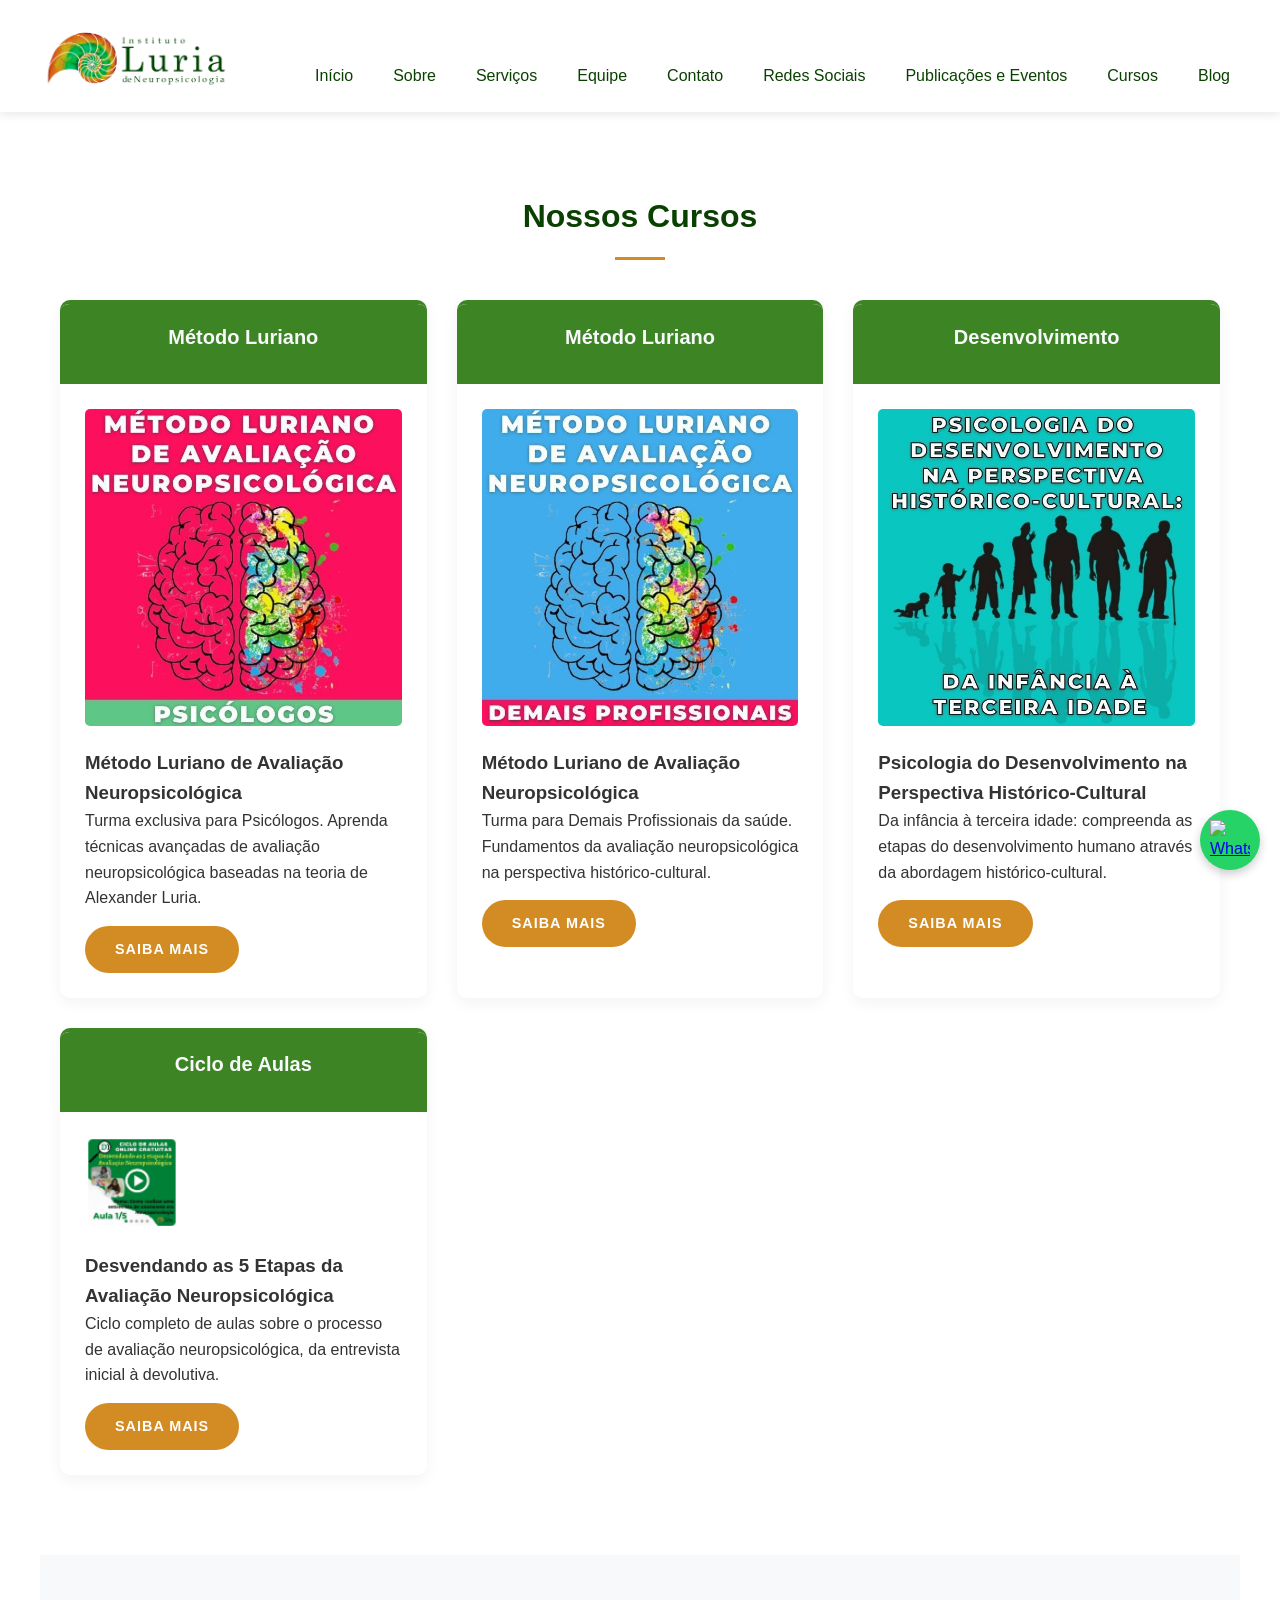
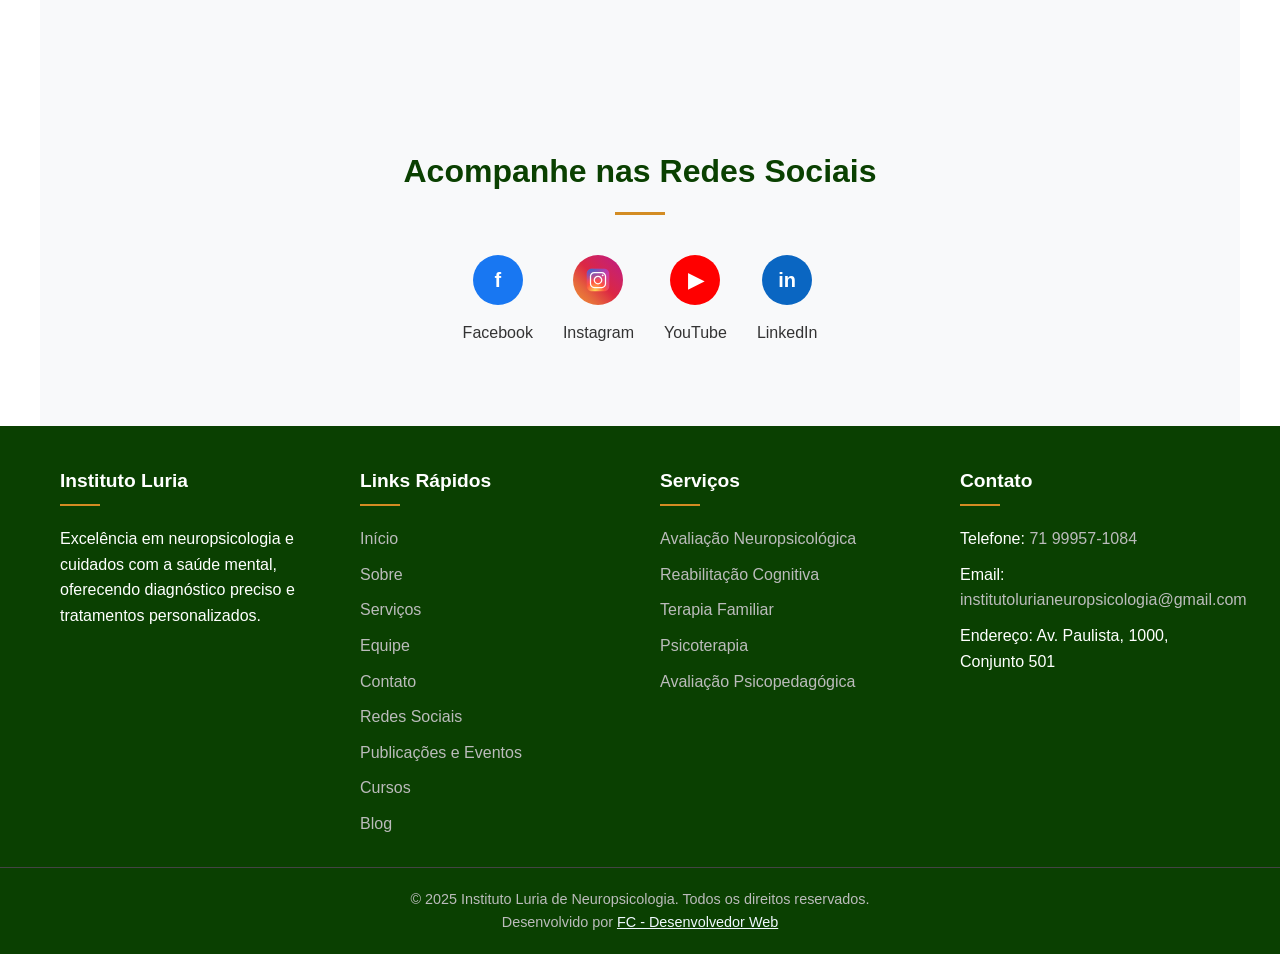
==== cursos.html @ c6d5212a "Adiciona link do desenvolvedor no rodapé." ====
<!DOCTYPE html>
<html lang="pt-BR">

<head>
    <meta charset="UTF-8">
    <meta name="viewport" content="width=device-width, initial-scale=1.0">
    <title>Instituto Luria de Neuropsicologia</title>

    <script type="application/ld+json">
        {
            "@context": "https://schema.org",
            "@type": "Organization",
            "name": "Instituto Luria de Neuropsicologia",
            "url": "https://institutoluria.com.br",
            "logo": "https://institutoluria.com.br/img/luria-logo-horizontal.jpeg",
            "contactPoint": {
                "@type": "ContactPoint",
                "telephone": "+55-71-99957-1084",
                "contactType": "customer service",
                "areaServed": "BR",
                "availableLanguage": ["Portuguese", "English"]
            }
        }
    </script>

    <meta name="description"
        content="Instituto Luria de Neuropsicologia - Atendimento especializado, diagnóstico preciso e tratamento eficaz para a saúde mental e neurológica.">
    <meta name="keywords"
        content="neuropsicologia, saúde mental, avaliação neuropsicológica, terapia familiar, reabilitação cognitiva, Salvador, Bahia">
    <meta name="author" content="Instituto Luria">
    <meta property="og:title" content="Instituto Luria de Neuropsicologia">
    <meta property="og:description"
        content="Atendimento especializado para saúde mental e neurológica com foco na individualidade de cada paciente.">
    <meta property="og:image" content="./img/luria-logo-horizontal.jpeg">
    <meta property="og:url" content="https://institutoluria.com.br">
    <meta name="robots" content="index, follow">

    <link rel="shortcut icon" href="./img/favicon-16x16.png" type="image/x-icon">

    <link rel="stylesheet" href="css/style.css">
    <link rel="stylesheet" href="css/social-media.css">
    <link rel="stylesheet" href="css/carousel.css">
    <link rel="stylesheet" href="css/publicacoes.css">
</head>

<body>
<!-- Header -->
<header>
    <div class="header-container">
        <div class="logo">
            <img src="./img/luria-logo-horizontal.jpeg" alt="Logo Instituto Luria">
            <!-- <h1>Instituto Luria</h1> -->
        </div>
        <button class="mobile-menu-btn">☰</button>
        <nav id="main-nav">
            <ul>
                <li><a href="index.html#inicio">Início</a></li>
                <li><a href="index.html#sobre">Sobre</a></li>
                <li><a href="index.html#servicos">Serviços</a></li>
                <li><a href="index.html#equipe">Equipe</a></li>
                <li><a href="index.html#contato">Contato</a></li>
                <li><a href="index.html#redes-sociais">Redes Sociais</a></li>

                <li><a href="publicacoes.html">Publicações e Eventos</a></li>
                <li><a href="cursos.html">Cursos</a></li>
                <li><a href="">Blog</a></li>   
            </ul>
        </nav>
    </div>
</header>
<!-- Cusos -->
<section id="cursos" class="section courses">
    <div class="section-title">
        <h2>Nossos Cursos</h2>
    </div>
    
    <div class="services-container">
        <!-- Curso 1 -->
        <div class="service-card">
            <div class="service-icon">
                <h3>Método Luriano</h3>
            </div>
            <div class="service-content">
                <img src="./img/metodo-luriano-de-aval-neuro-propsi.jpg" alt="Método Luriano para Psicólogos" style="width: 100%; height: auto; border-radius: 5px; margin-bottom: 15px;">
                <h3>Método Luriano de Avaliação Neuropsicológica</h3>
                <p>Turma exclusiva para Psicólogos. Aprenda técnicas avançadas de avaliação neuropsicológica baseadas na teoria de Alexander Luria.</p>
                <a href="https://pay.hotmart.com/L56536797M?checkoutMode=10" class="cta-button" style="margin-top: 15px; display: inline-block; font-size: 0.9rem;">Saiba Mais</a>
            </div>
        </div>
        
        <!-- Curso 2 -->
        <div class="service-card">
            <div class="service-icon">
                <h3>Método Luriano</h3>
            </div>
            <div class="service-content">
                <img src="./img/metodo-luriano-de-aval-neuro-demais.jpg" alt="Método Luriano para Demais Profissionais" style="width: 100%; height: auto; border-radius: 5px; margin-bottom: 15px;">
                <h3>Método Luriano de Avaliação Neuropsicológica</h3>
                <p>Turma para Demais Profissionais da saúde. Fundamentos da avaliação neuropsicológica na perspectiva histórico-cultural.</p>
                <a href="https://pay.hotmart.com/Q57170187B?checkoutMode=10" class="cta-button" style="margin-top: 15px; display: inline-block; font-size: 0.9rem;">Saiba Mais</a>
            </div>
        </div>
        
        <!-- Curso 3 -->
        <div class="service-card">
            <div class="service-icon">
                <h3>Desenvolvimento</h3>
            </div>
            <div class="service-content">
                <img src="./img/psicologia-do-desenv.jpg" alt="Psicologia do Desenvolvimento" style="width: 100%; height: auto; border-radius: 5px; margin-bottom: 15px;">
                <h3>Psicologia do Desenvolvimento na Perspectiva Histórico-Cultural</h3>
                <p>Da infância à terceira idade: compreenda as etapas do desenvolvimento humano através da abordagem histórico-cultural.</p>
                <a href="https://pay.hotmart.com/G76523722C?checkoutMode=10" class="cta-button" style="margin-top: 15px; display: inline-block; font-size: 0.9rem;">Saiba Mais</a>
            </div>
        </div>
        
        <!-- Curso 4 -->
        <div class="service-card">
            <div class="service-icon">
                <h3>Ciclo de Aulas</h3>
            </div>
            <div class="service-content">
                <img src="./img/ciclo-de-aulas.png" alt="Ciclo de Aulas Avaliação Neuropsicológica" style="width: 30%; height: auto; border-radius: 5px; margin-bottom: 15px;">
                <h3>Desvendando as 5 Etapas da Avaliação Neuropsicológica</h3>
                <p>Ciclo completo de aulas sobre o processo de avaliação neuropsicológica, da entrevista inicial à devolutiva.</p>
                <a href="https://pay.hotmart.com/D61655004X" class="cta-button" style="margin-top: 15px; display: inline-block; font-size: 0.9rem;">Saiba Mais</a>
            </div>
        </div>
    </div>
</section>
<!-- Redes Sociais -->
<section id="redes-sociais" class="section social-media">
    <div class="section-title">
        <h2>Acompanhe nas Redes Sociais</h2>
    </div>
    <div class="social-container">
        <a href="https://www.facebook.com/institutoluriadeneuropsicologia/" class="social-link" target="_blank">
            <div class="social-icon facebook">
                <i class="social-icon-inner">f</i>
            </div>
            <span>Facebook</span>
        </a>
        <a href="https://www.instagram.com/instituto_luria/" class="social-link" target="_blank">
            <div class="social-icon instagram">
                <img src="./img/icons8-instagram.svg" alt="Instagram" class="social-icon-img">
            </div>
            <span>Instagram</span>
        </a>
        <a href="https://www.youtube.com/channel/UCzpyxvFJyq9lufXEfD6GOIw" class="social-link" target="_blank">
            <div class="social-icon youtube">
                <i class="social-icon-inner">▶</i>
            </div>
            <span>YouTube</span>
        </a>
        <a href="https://www.linkedin.com/company/instituto-luria/" class="social-link" target="_blank">
            <div class="social-icon linkedin">
                <i class="social-icon-inner">in</i>
            </div>
            <span>LinkedIn</span>
        </a>
    </div>
</section>

<!-- Linkd do WhatsApp -->
<a href="https://wa.me/5571999571084" class="whatsapp-link" target="_blank">
    <img src="https://upload.wikimedia.org/wikipedia/commons/6/6b/WhatsApp.svg" alt="WhatsApp">
</a>

<!-- Footer -->
<footer>
    <div class="footer-container">
        <div class="footer-column">
            <h3>Instituto Luria</h3>
            <p>Excelência em neuropsicologia e cuidados com a saúde mental, oferecendo diagnóstico preciso e
                tratamentos personalizados.</p>
        </div>
        <div class="footer-column">
            <h3>Links Rápidos</h3>
            <ul>
                <li><a href="index.html#inicio">Início</a></li>
                <li><a href="index.html#sobre">Sobre</a></li>
                <li><a href="index.html#servicos">Serviços</a></li>
                <li><a href="index.html#equipe">Equipe</a></li>
                <li><a href="index.html#contato">Contato</a></li>
                <li><a href="index.html#redes-sociais">Redes Sociais</a></li>
                
                <li><a href="publicacoes.html">Publicações e Eventos</a></li>
                <li><a href="cursos.html">Cursos</a></li>
                <li><a href="">Blog</a></li>
            </ul>
        </div>
        <div class="footer-column">
            <h3>Serviços</h3>
            <ul>
                <li><a href="/#servicos">Avaliação Neuropsicológica</a></li>
                <li><a href="/#servicos">Reabilitação Cognitiva</a></li>
                <li><a href="/#servicos">Terapia Familiar</a></li>
                <li><a href="/#servicos">Psicoterapia</a></li>
                <li><a href="/#servicos">Avaliação Psicopedagógica</a></li>

            </ul>
        </div>
        <div class="footer-column">
            <h3>Contato</h3>
            <ul>
                <li>Telefone: <a href="tel:+5571999571084">71 99957-1084</a></li>
                <li>Email: <a href="mailto:institutolurianeuropsicologia@gmail.com">institutolurianeuropsicologia@gmail.com</a></li>
                <li>Endereço: Av. Paulista, 1000, Conjunto 501</li>
            </ul>
        </div>
    </div>
    <div class="copyright">
        <p>&copy; 2025 Instituto Luria de Neuropsicologia. Todos os direitos reservados.</p>
        <p>Desenvolvido por <a style="color: aliceblue;" href="https://www.linkedin.com/in/filipe-chagas-8917242bb">FC - Desenvolvedor Web</a></p>
    </div>
</footer>

<script src="js/scripts.js"></script>
<script src="js/carousel.js"></script>

</body>

</html>
---- css/style.css ----
/* Paleta de cores baseada na logo */
:root {
    --primary-dark-green: #0A4001;
    --primary-medium-green: #1A6C14;
    --primary-light-green: #3D8424;
    --primary-light-green-rgb: 26, 108, 20;
    --accent-amber: #D38C23;
    --accent-light-amber: #F4B942;
    --text-color: #333333;
    --light-color: #f8f9fa;
    --background-color: #FFFFFF;
    --background-color-rgb: 255, 255, 255;
}

/* Reset e estilos básicos */
* {
    margin: 0;
    padding: 0;
    box-sizing: border-box;
    font-family: 'Segoe UI', Tahoma, Geneva, Verdana, sans-serif;
}

body {
    line-height: 1.6;
    color: var(--text-color);
    background-color: var(--background-color);
}

/* Header */
header {
    background: var(--background-color);
    color: var(--primary-dark-green);
    padding: 1rem;
    position: fixed;
    width: 100%;
    top: 0;
    z-index: 1000;
    box-shadow: 0 2px 10px rgba(0, 0, 0, 0.1);
}

.header-container {
    max-width: 1200px;
    margin: 0 auto;
    display: flex;
    justify-content: space-between;
    align-items: center;
}

.logo {
    display: flex;
    align-items: center;
    gap: 15px;
}

.logo img {
    height: 80px;
    width: auto;
}

/* 
.logo h1 {
    font-size: 1.5rem;
    font-weight: 600;
} 
*/

#main-nav {
    margin-top: 40px;
    background-color: var(--background-color);
}

nav ul {
    display: flex;
    list-style: none;
    background-color: var(--background-color);
}

nav ul li {
    margin-left: 20px;
}

nav ul li a {
    color: var(--primary-dark-green);
    text-decoration: none;
    font-weight: 500;
    transition: all 0.3s ease;
    padding: 5px 10px;
    border-radius: 4px;
}

nav ul li a:hover {
    background-color: var(--primary-medium-green);
    color: var(--light-color)
}

.mobile-menu-btn {
    display: none;
    background: none;
    border: none;
    color: var(--primary-dark-green);
    font-size: 1.5rem;
    cursor: pointer;
}

main::before {
    content: "";
    display: block;
    height: 111px;
    margin-top: 0px;
    visibility: hidden;
    pointer-events: none;
}

/* Hero Section */
.hero {
    padding-top: 0px;
    padding-bottom: 60px;
    background: linear-gradient(rgba(26, 108, 20, 0.9), rgba(10, 64, 1, 0.2)), url('/api/placeholder/1200/600') center/cover no-repeat;
    background-attachment: fixed;
    position: relative;
    color: white;
}
.hero::before {
    content: "";
    display: block;
    height: 111px;
    margin-top: 0px;
    visibility: hidden;
    pointer-events: none;
}

.hero-content {
    max-width: 1200px;
    margin: 0 auto;
    padding: 0 20px;
    position: relative;
    z-index: 1;
    text-align: center;
}

.hero h2 {
    font-size: 2.5rem;
    margin-bottom: 1rem;
}

.hero p {
    font-size: 1.2rem;
    max-width: 700px;
    margin: 0 auto 2rem;
}

.cta-button {
    display: inline-block;
    padding: 12px 30px;
    background-color: var(--accent-amber);
    color: white;
    text-decoration: none;
    border-radius: 30px;
    font-weight: 600;
    transition: all 0.3s ease;
    text-transform: uppercase;
    letter-spacing: 1px;
}

.cta-button:hover {
    background-color: var(--accent-light-amber);
    transform: translateY(-3px);
    box-shadow: 0 5px 15px rgba(0, 0, 0, 0.1);
}

/* Seção Sobre */
.section {
    padding: 80px 20px;
    max-width: 1200px;
    margin: 0 auto;
}

.section::before {
    content: "";
    display: block;
    height: 111px;
    margin-top: 0px;
    visibility: hidden;
    pointer-events: none;
}

.section-title {
    text-align: center;
    margin-bottom: 40px;
    position: relative;
}

.section-title h2 {
    font-size: 2rem;
    color: var(--primary-dark-green);
    display: inline-block;
}

.section-title h2::after {
    content: '';
    width: 50px;
    height: 3px;
    background-color: var(--accent-amber);
    display: block;
    margin: 15px auto 0;
}

.about-content {
    display: grid;
    grid-template-columns: 1fr 1fr;
    gap: 40px;
    align-items: center;
}

.about-image {
    justify-items: center;
    border-radius: 10px;
    overflow: hidden;
    /* box-shadow: 0 15px 30px rgba(0, 0, 0, 0.1); */
    /* border: 3px solid var(--primary-light-green); */
}

.about-image img {
    width: 100%;
    height: auto;
    display: block;
}

.about-text h3 {
    color: var(--primary-medium-green);
    margin-bottom: 20px;
    font-size: 1.5rem;
}

/* Serviços */
.services {
    background-color: var(--light-color);
}

.services-container {
    display: grid;
    grid-template-columns: repeat(auto-fit, minmax(300px, 1fr));
    gap: 30px;
}

.service-card {
    background-color: white;
    border-radius: 10px;
    overflow: hidden;
    box-shadow: 0 5px 15px rgba(0, 0, 0, 0.05);
    transition: all 0.3s ease;
    border-top: 4px solid var(--primary-light-green);
}

.service-card:hover {
    transform: translateY(-10px);
    box-shadow: 0 15px 30px rgba(0, 0, 0, 0.1);
}

.service-icon {
    height: 80px;
    display: flex;
    align-items: center;
    justify-content: center;
    background-color: var(--primary-light-green);
    color: white;
    font-size: 2rem;
}

.service-content {
    padding: 25px;
}

.service-icon h3 {
    font-size: 20px;
    margin-bottom: 15px;
    color: var(--light-color);
}

/* Equipe */
.team-container {
    display: grid;
    grid-template-columns: repeat(auto-fit, minmax(250px, 1fr));
    gap: 30px;
}

.team-member {
    background-color: white;
    border-radius: 10px;
    overflow: hidden;
    box-shadow: 0 5px 15px rgba(0, 0, 0, 0.05);
    text-align: center;
    transition: all 0.3s ease;
    border-bottom: 4px solid var(--accent-amber);
}

.team-member:hover {
    transform: translateY(-10px);
    box-shadow: 0 15px 30px rgba(0, 0, 0, 0.1);
}

.member-photo {
    width: 100%;
    height: 250px;
    object-fit: cover;
}

.member-info {
    padding: 20px;
}

.member-info h3 {
    color: var(--primary-dark-green);
    margin-bottom: 5px;
}

.member-info p {
    color: #777;
    font-style: italic;
}

/* Contato */
.contact {
    background-color: var(--light-color);
}

.contact-content {
    display: grid;
    grid-template-columns: 1fr 1fr;
    gap: 40px;
}

.contact-info h3,
.contact-form h3 {
    color: var(--primary-dark-green);
    margin-bottom: 20px;
}

.contact-item {
    display: flex;
    margin-bottom: 15px;
    align-items: flex-start;
}

.contact-icon {
    width: 40px;
    height: 40px;
    background-color: rgba(var(--primary-light-green-rgb), .55);;
    color: white;
    border-radius: 50%;
    display: flex;
    align-items: center;
    justify-content: center;
    margin-right: 15px;
    flex-shrink: 0;
}

.contact-details h4 {
    margin-bottom: 5px;
}

/* .contact-form form {
    display: grid;
    gap: 15px;
}

.form-group {
    display: flex;
    flex-direction: column;
}

.form-group label {
    margin-bottom: 5px;
    font-weight: 500;
}

.form-group input,
.form-group textarea {
    padding: 10px;
    border: 1px solid #ddd;
    border-radius: 4px;
    font-size: 1rem;
}

.form-group textarea {
    min-height: 120px;
    resize: vertical;
}

.form-button {
    background-color: var(--primary-dark-green);
    color: white;
    border: none;
    padding: 12px;
    border-radius: 4px;
    font-weight: 600;
    cursor: pointer;
    transition: all 0.3s ease;
}

.form-button:hover {
    background-color: var(--primary-medium-green);
} */

/* Link do WhatsApp */
.whatsapp-link {
    position: fixed;
    bottom: 30px;
    right: 20px;
    width: 60px;
    height: 60px;
    background-color: #25D366;
    border-radius: 50%;
    display: flex;
    justify-content: center;
    align-items: center;
    box-shadow: 0px 4px 10px rgba(0, 0, 0, 0.2);
}

.whatsapp-link img {
    width: 40px;
    height: 40px;
}

.whatsapp-link-info {
    background-color: #25D366;
    border-radius: 50%;
    display: inline-flex;
    justify-content: center;
    align-items: center;
    padding: 5px;
    box-shadow: 0px 4px 10px rgba(0, 0, 0, 0.2);
    margin-left: 10px;
    vertical-align: middle;
}

.whatsapp-link-info img {
    width: 20px;
    height: 20px;
}

/* Footer */
footer {
    background-color: var(--primary-dark-green);
    color: white;
    padding: 40px 0 20px;
}

.footer-container {
    max-width: 1200px;
    margin: 0 auto;
    padding: 0 20px;
    display: grid;
    grid-template-columns: repeat(auto-fit, minmax(200px, 1fr));
    gap: 40px;
}

.footer-column h3 {
    font-size: 1.2rem;
    margin-bottom: 20px;
    position: relative;
    padding-bottom: 10px;
}

.footer-column h3::after {
    content: '';
    position: absolute;
    left: 0;
    bottom: 0;
    width: 40px;
    height: 2px;
    background-color: var(--accent-amber);
}

.footer-column ul {
    list-style: none;
}

.footer-column ul li {
    margin-bottom: 10px;
}

.footer-column ul li a {
    color: #bbb;
    text-decoration: none;
    transition: all 0.3s ease;
}

.footer-column ul li a:hover {
    color: white;
    padding-left: 5px;
}

.copyright {
    text-align: center;
    padding-top: 20px;
    margin-top: 20px;
    border-top: 1px solid #444;
    color: #bbb;
    font-size: 0.9rem;
}

/* Media Queries */
@media (max-width: 992px) {

    .about-content,
    .contact-content {
        grid-template-columns: 1fr;
    }

    .about-image {
        order: -1;
    }
}

@media (max-width: 1000px) {
    .mobile-menu-btn {
        display: block;
    }

    nav {
        position: fixed;
        top: 70px;
        left: 0;
        width: 100%;
        background-color: var(--primary-dark-green);
        padding: 20px;
        box-shadow: 0 10px 20px rgba(0, 0, 0, 0.1);
        opacity: 0;
        visibility: hidden;
        transition: opacity 0.3s ease, visibility 0.3s ease;
    }
    
    nav.active {
        opacity: 1;
        visibility: visible;
    }

    nav ul {
        flex-direction: column;
    }

    nav ul li {
        margin: 10px 0;
    }

    .hero h2 {
        font-size: 2rem;
    }

    .hero p {
        font-size: 1rem;
    }

    .section {
        padding: 60px 20px;
    }
}

@media (max-width: 576px) {
    .logo h1 {
        font-size: 1.2rem;
    }

    .service-card,
    .team-member {
        min-width: 100%;
    }
}
---- css/social-media.css ----
/* Redes Sociais */
.social-media {
    background-color: var(--light-color);
    text-align: center;
}

.social-container {
    display: flex;
    justify-content: center;
    flex-wrap: wrap;
    gap: 30px;
    margin-top: 40px;
}

.social-link {
    display: flex;
    flex-direction: column;
    align-items: center;
    text-decoration: none;
    color: var(--text-color);
    transition: transform 0.3s ease;
}

.social-link:hover {
    transform: translateY(-10px);
}

.social-icon {
    width: 50px;
    height: 50px;
    border-radius: 50%;
    display: flex;
    justify-content: center;
    align-items: center;
    margin-bottom: 15px;
    color: white;
    font-weight: bold;
    font-size: 20px;
    transition: all 0.3s ease;
}

.social-icon-inner {
    font-style: normal;
}

.social-link span {
    font-weight: 500;
}

.facebook {
    background-color: #1877F2;
}

.instagram {
    background: linear-gradient(45deg, #f09433 0%, #e6683c 25%, #dc2743 50%, #cc2366 75%, #bc1888 100%);
}

.social-icon-img {
    width: 30px;
    height: 30px;
    /* filter: brightness(0) invert(1); */ /* Para garantir que o ícone seja branco */
}

.youtube {
    background-color: #FF0000;
}

.linkedin {
    background-color: #0A66C2;
}

@media (max-width: 768px) {
    .social-container {
        gap: 20px;
    }
    
    .social-icon {
        width: 60px;
        height: 60px;
        font-size: 20px;
    }
}
---- css/carousel.css ----
.carousel-container {
    position: relative;
    width: 90%;
    max-width: 1200px;
    overflow: hidden;
    border-radius: 8px;
    box-shadow: 0 15px 30px rgba(0, 0, 0, 0.1);
    height: auto;
    aspect-ratio: 16/9; /* Mantém proporção de aspecto padrão */
}

/* Para telas muito pequenas, ajusta a proporção para evitar que fique muito alto */
@media (max-width: 500px) {
    .carousel-container {
        aspect-ratio: 4/3;
    }
}

.carousel {
    display: flex;
    transition: transform 0.5s ease-in-out;
    height: 100%;
    width: 100%;
}

.carousel-item {
    min-width: 100%;
    height: 100%;
    background-size: cover;
    background-position: center;
}

.carousel-control {
    position: absolute;
    top: 50%;
    transform: translateY(-50%);
    width: 40px;
    height: 40px;
    background-color: rgba(255, 255, 255, 0.7);
    border-radius: 50%;
    display: flex;
    justify-content: center;
    align-items: center;
    cursor: pointer;
    transition: all 0.3s ease;
    border: none;
    outline: none;
    box-shadow: 0 0 3px rgba(0, 0, 0, 0.1);
    z-index: 10; /* Garante que os controles fiquem acima das imagens */
}

/* Torna os botões menores em dispositivos móveis */
@media (max-width: 768px) {
    .carousel-control {
        width: 30px;
        height: 30px;
    }
}

.carousel-control:hover {
    background-color: rgba(255, 255, 255, 0.9);
    box-shadow: 0 0 10px rgba(0, 0, 0, 0.2);
}

.carousel-control-prev {
    left: 15px;
}

.carousel-control-next {
    right: 15px;
}

.carousel-control-icon {
    width: 12px;
    height: 12px;
    border-top: 2px solid #333;
    border-right: 2px solid #333;
}

.prev-icon {
    transform: rotate(-135deg);
}

.next-icon {
    transform: rotate(45deg);
}

.carousel-indicators {
    position: absolute;
    bottom: 15px;
    left: 50%;
    transform: translateX(-50%);
    display: flex;
    gap: 8px;
    z-index: 10; /* Garante que os indicadores fiquem acima das imagens */
}

.indicator {
    width: 8px;
    height: 8px;
    border-radius: 50%;
    background-color: rgba(255, 255, 255, 0.5);
    cursor: pointer;
    transition: all 0.3s ease;
}

.indicator.active {
    background-color: white;
    transform: scale(1.2);
}

/* Caso decida usar tags <img> em vez de background-image */
.carousel-item img {
    width: 100%;
    height: 100%;
    object-fit: cover; /* Mantém a proporção da imagem e cobre todo o espaço */
    display: block;
}
---- css/publicacoes.css ----
/* Estilos específicos para página de Publicações e Eventos */

/* Seção de fundo claro */
.bg-light {
    background-color: var(--light-color);
}

/* Estilos para os Materiais Educativos */
.materiais-container {
    display: grid;
    grid-template-columns: repeat(auto-fit, minmax(300px, 1fr));
    gap: 30px;
}

.material-card {
    background-color: white;
    border-radius: 10px;
    overflow: hidden;
    box-shadow: 0 5px 15px rgba(0, 0, 0, 0.05);
    transition: all 0.3s ease;
    display: flex;
    flex-direction: column;
}

.material-card:hover {
    transform: translateY(-10px);
    box-shadow: 0 15px 30px rgba(0, 0, 0, 0.1);
}

.material-image {
    height: 250px;
    overflow: hidden;
}

.material-image img {
    width: 100%;
    height: 100%;
    object-fit: cover;
    transition: transform 0.5s ease;
}

.material-card:hover .material-image img {
    transform: scale(1.05);
}

.material-info {
    padding: 25px;
    display: flex;
    flex-direction: column;
    flex-grow: 1;
}

.material-info h3 {
    color: var(--primary-dark-green);
    margin-bottom: 15px;
}

.material-info p {
    margin-bottom: 20px;
    flex-grow: 1;
}

.download-button {
    display: inline-block;
    padding: 10px 20px;
    background-color: var(--primary-medium-green);
    color: white;
    text-decoration: none;
    border-radius: 5px;
    font-weight: 500;
    text-align: center;
    transition: all 0.3s ease;
}

.download-button:hover {
    background-color: var(--primary-dark-green);
}

/* Estilos para Artigos Científicos */
.artigos-list {
    display: flex;
    flex-direction: column;
    gap: 25px;
}

.artigo-item {
    display: flex;
    background-color: white;
    border-radius: 10px;
    overflow: hidden;
    box-shadow: 0 5px 15px rgba(0, 0, 0, 0.05);
    transition: all 0.3s ease;
}

.artigo-item:hover {
    transform: translateY(-5px);
    box-shadow: 0 10px 20px rgba(0, 0, 0, 0.1);
}

.artigo-data {
    background-color: var(--primary-dark-green);
    color: white;
    padding: 15px;
    display: flex;
    flex-direction: column;
    align-items: center;
    justify-content: center;
    min-width: 100px;
}

.mes {
    font-size: 1.2rem;
    font-weight: bold;
}

.ano {
    font-size: 1rem;
}

.artigo-content {
    padding: 20px;
}

.artigo-content h3 {
    color: var(--primary-dark-green);
    margin-bottom: 8px;
}

.artigo-autores {
    font-style: italic;
    color: #666;
    margin-bottom: 5px;
}

.artigo-journal {
    font-weight: 500;
    color: #333;
    margin-bottom: 15px;
}

.artigo-abstract {
    margin-bottom: 15px;
    line-height: 1.5;
}

.artigo-link {
    display: inline-block;
    color: var(--primary-medium-green);
    font-weight: 500;
    text-decoration: none;
    transition: all 0.3s ease;
}

.artigo-link:hover {
    color: var(--primary-dark-green);
    text-decoration: underline;
}

.ver-mais-container {
    text-align: center;
    margin-top: 30px;
}

.ver-mais-button {
    display: inline-block;
    padding: 10px 30px;
    background-color: var(--accent-amber);
    color: white;
    text-decoration: none;
    border-radius: 30px;
    font-weight: 500;
    transition: all 0.3s ease;
}

.ver-mais-button:hover {
    background-color: var(--accent-light-amber);
}

/* Estilos para Eventos */
.eventos-container {
    display: flex;
    flex-direction: column;
    gap: 30px;
}

.evento-card {
    display: grid;
    grid-template-columns: 1fr 2fr;
    background-color: white;
    border-radius: 10px;
    overflow: hidden;
    box-shadow: 0 5px 15px rgba(0, 0, 0, 0.05);
    transition: all 0.3s ease;
}

.evento-card:hover {
    transform: translateY(-5px);
    box-shadow: 0 15px 30px rgba(0, 0, 0, 0.1);
}

.evento-image {
    overflow: hidden;
}

.evento-image img {
    width: 100%;
    height: 100%;
    object-fit: cover;
    transition: transform 0.5s ease;
}

.evento-card:hover .evento-image img {
    transform: scale(1.05);
}

.evento-info {
    padding: 25px;
    position: relative;
}

.evento-data {
    position: absolute;
    top: 25px;
    right: 25px;
    background-color: var(--accent-amber);
    color: white;
    padding: 10px;
    border-radius: 5px;
    text-align: center;
    display: flex;
    flex-direction: column;
}

.evento-dia {
    font-size: 1.2rem;
    font-weight: bold;
}

.evento-mes, .evento-ano {
    font-size: 0.9rem;
}

.evento-info h3 {
    color: var(--primary-dark-green);
    margin-bottom: 10px;
    padding-right: 100px;
}

.evento-local {
    font-weight: 500;
    color: #666;
    margin-bottom: 15px;
}

.evento-link {
    display: inline-block;
    margin-top: 15px;
    color: var(--primary-medium-green);
    font-weight: 500;
    text-decoration: none;
    transition: all 0.3s ease;
}

.evento-link:hover {
    color: var(--primary-dark-green);
    text-decoration: underline;
}

.evento-divider {
    border: none;
    border-top: 1px solid #ddd;
    margin: 20px 0;
}

.eventos-passados-titulo {
    color: var(--primary-dark-green);
    margin-bottom: 20px;
}

.eventos-passados {
    display: grid;
    grid-template-columns: repeat(auto-fit, minmax(300px, 1fr));
    gap: 25px;
}

.evento-passado-item {
    background-color: white;
    border-radius: 10px;
    overflow: hidden;
    box-shadow: 0 5px 15px rgba(0, 0, 0, 0.05);
    transition: all 0.3s ease;
}

.evento-passado-item:hover {
    transform: translateY(-5px);
    box-shadow: 0 10px 20px rgba(0, 0, 0, 0.1);
}

.evento-passado-image {
    height: 180px;
    overflow: hidden;
}

.evento-passado-image img {
    width: 100%;
    height: 100%;
    object-fit: cover;
    transition: transform 0.5s ease;
}

.evento-passado-item:hover .evento-passado-image img {
    transform: scale(1.05);
}

.evento-passado-info {
    padding: 20px;
}

.evento-passado-info h4 {
    color: var(--primary-dark-green);
    margin-bottom: 5px;
}

.evento-passado-data {
    font-style: italic;
    color: #666;
    margin-bottom: 10px;
}

.evento-galeria {
    margin-top: 15px;
}

.evento-galeria a {
    color: var(--primary-medium-green);
    text-decoration: none;
    font-weight: 500;
    transition: all 0.3s ease;
}

.evento-galeria a:hover {
    color: var(--primary-dark-green);
    text-decoration: underline;
}

/* Media Queries */
@media (max-width: 992px) {
    .evento-card {
        grid-template-columns: 1fr;
    }
    
    .evento-image {
        height: 250px;
    }
    
    .eventos-passados {
        grid-template-columns: 1fr;
    }
}

@media (max-width: 768px) {
    .artigo-item {
        flex-direction: column;
    }
    
    .artigo-data {
        flex-direction: row;
        width: 100%;
        padding: 10px;
        gap: 10px;
        justify-content: center;
    }
    
    .eventos-container {
        gap: 20px;
    }
}
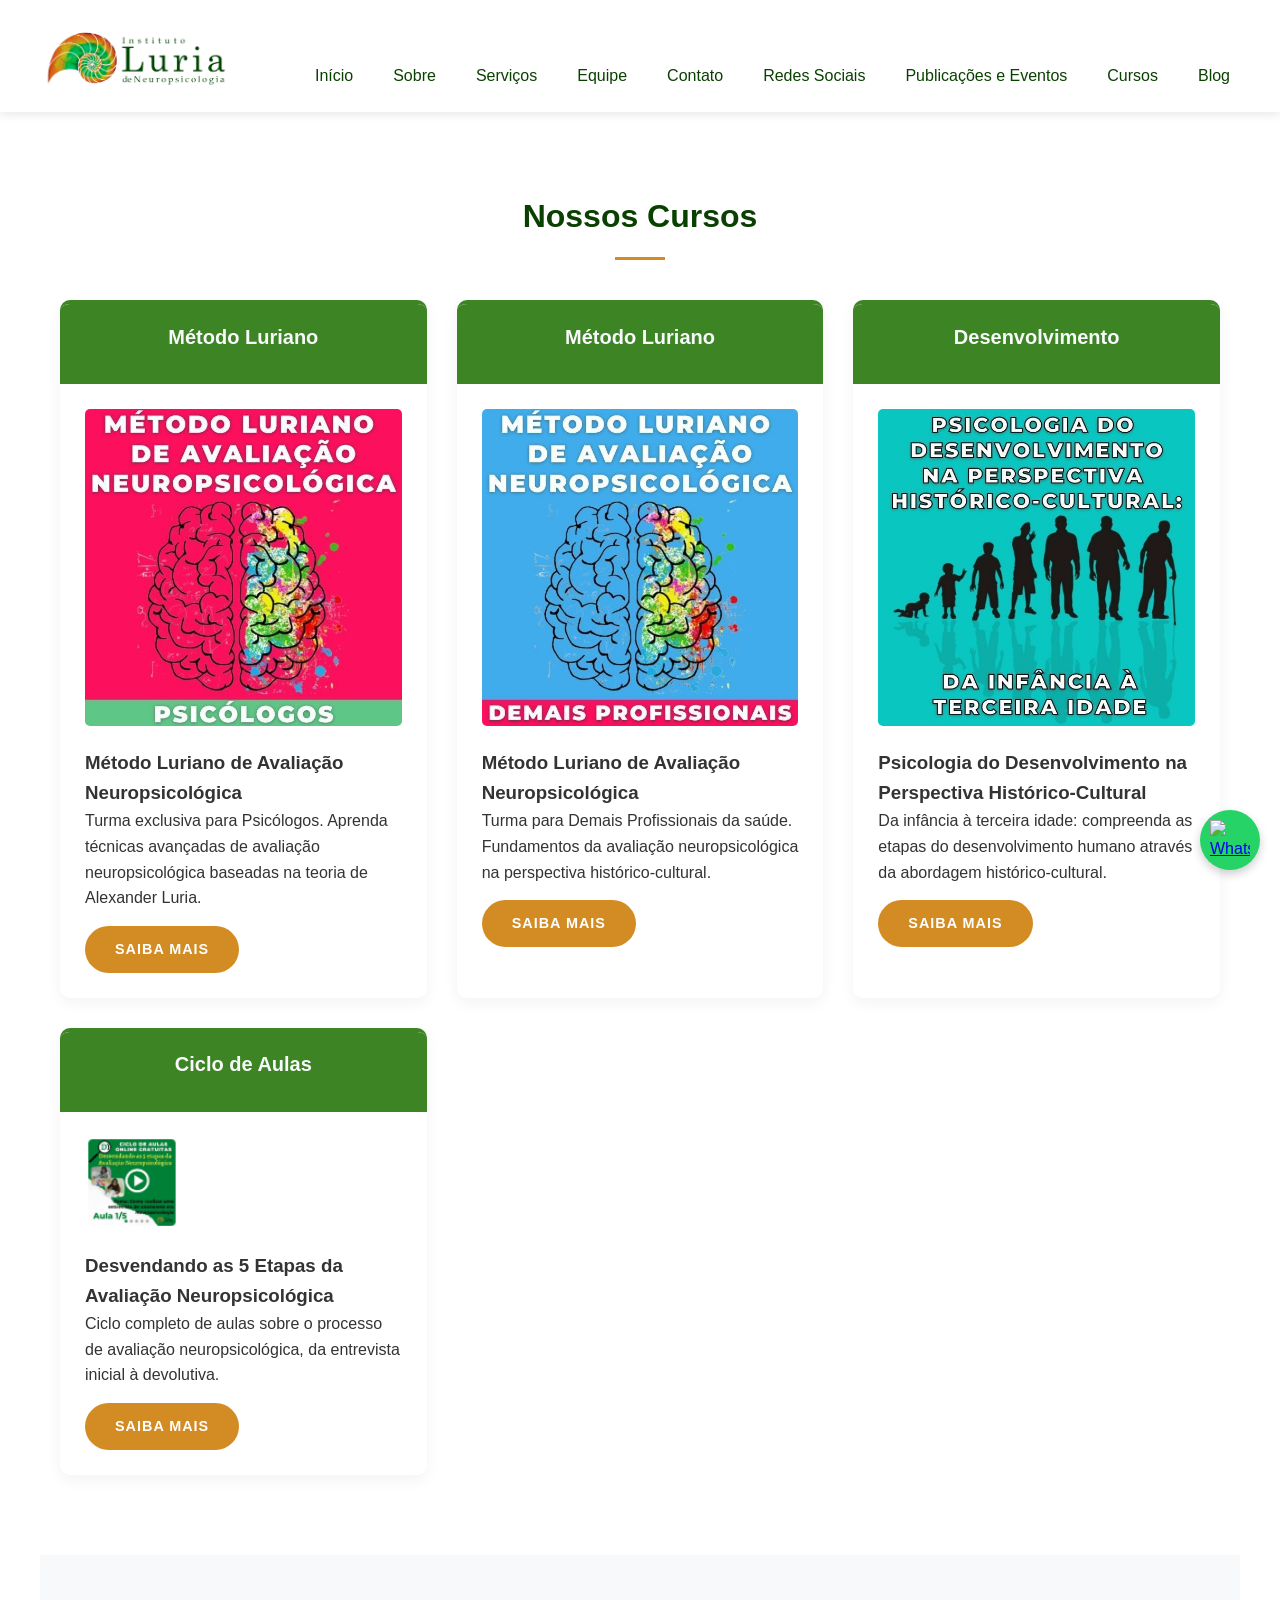
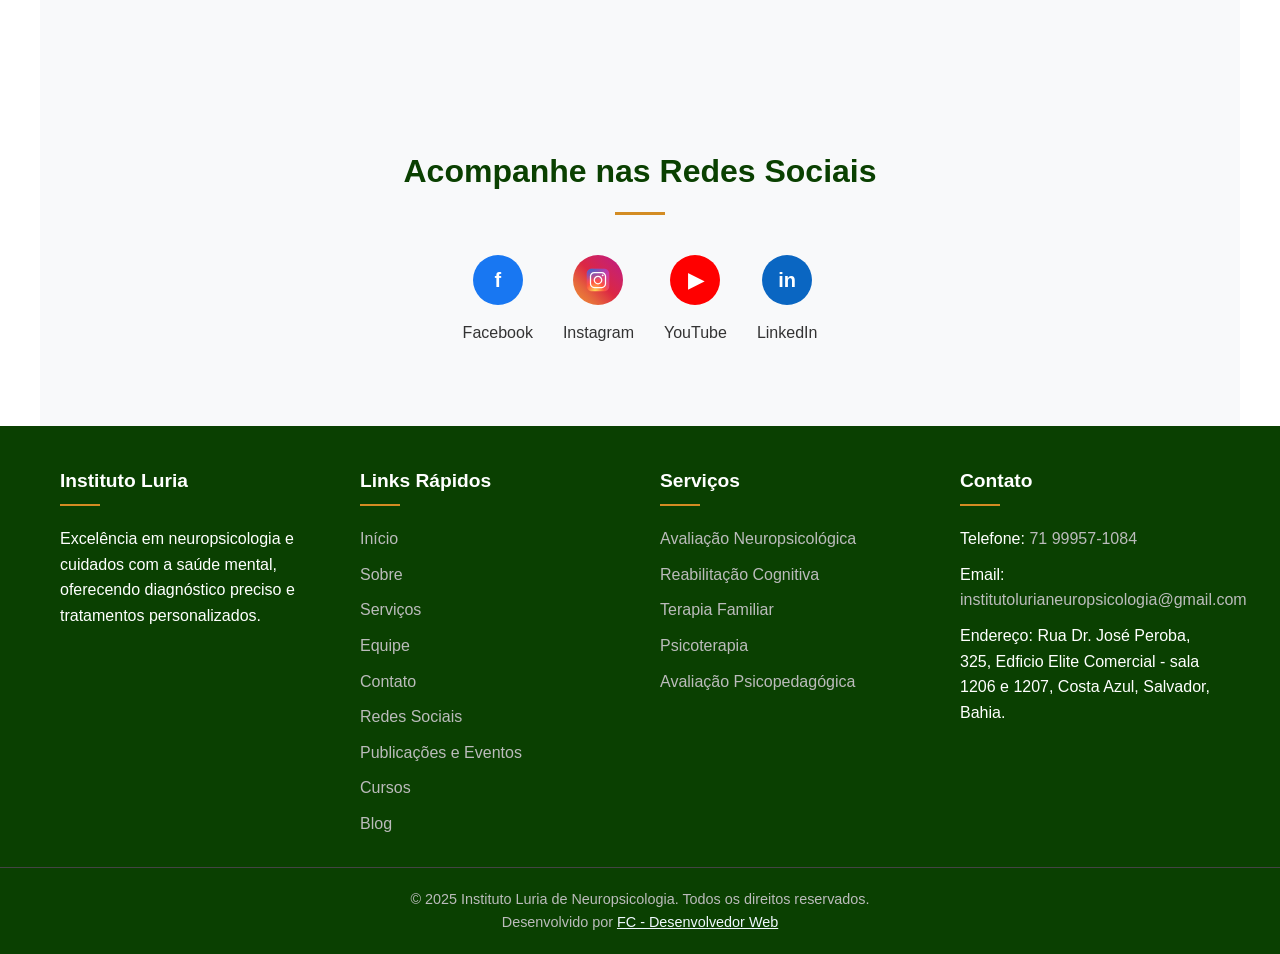
==== commit 8f04c34e: "Corrige endereço no rodapé" ====
--- a/cursos.html
+++ b/cursos.html
@@ -205,7 +205,7 @@
             <ul>
                 <li>Telefone: <a href="tel:+5571999571084">71 99957-1084</a></li>
                 <li>Email: <a href="mailto:institutolurianeuropsicologia@gmail.com">institutolurianeuropsicologia@gmail.com</a></li>
-                <li>Endereço: Av. Paulista, 1000, Conjunto 501</li>
+                <li>Endereço: Rua Dr. José Peroba, 325, Edficio Elite Comercial - sala 1206 e 1207, Costa Azul, Salvador, Bahia.</li>
             </ul>
         </div>
     </div>
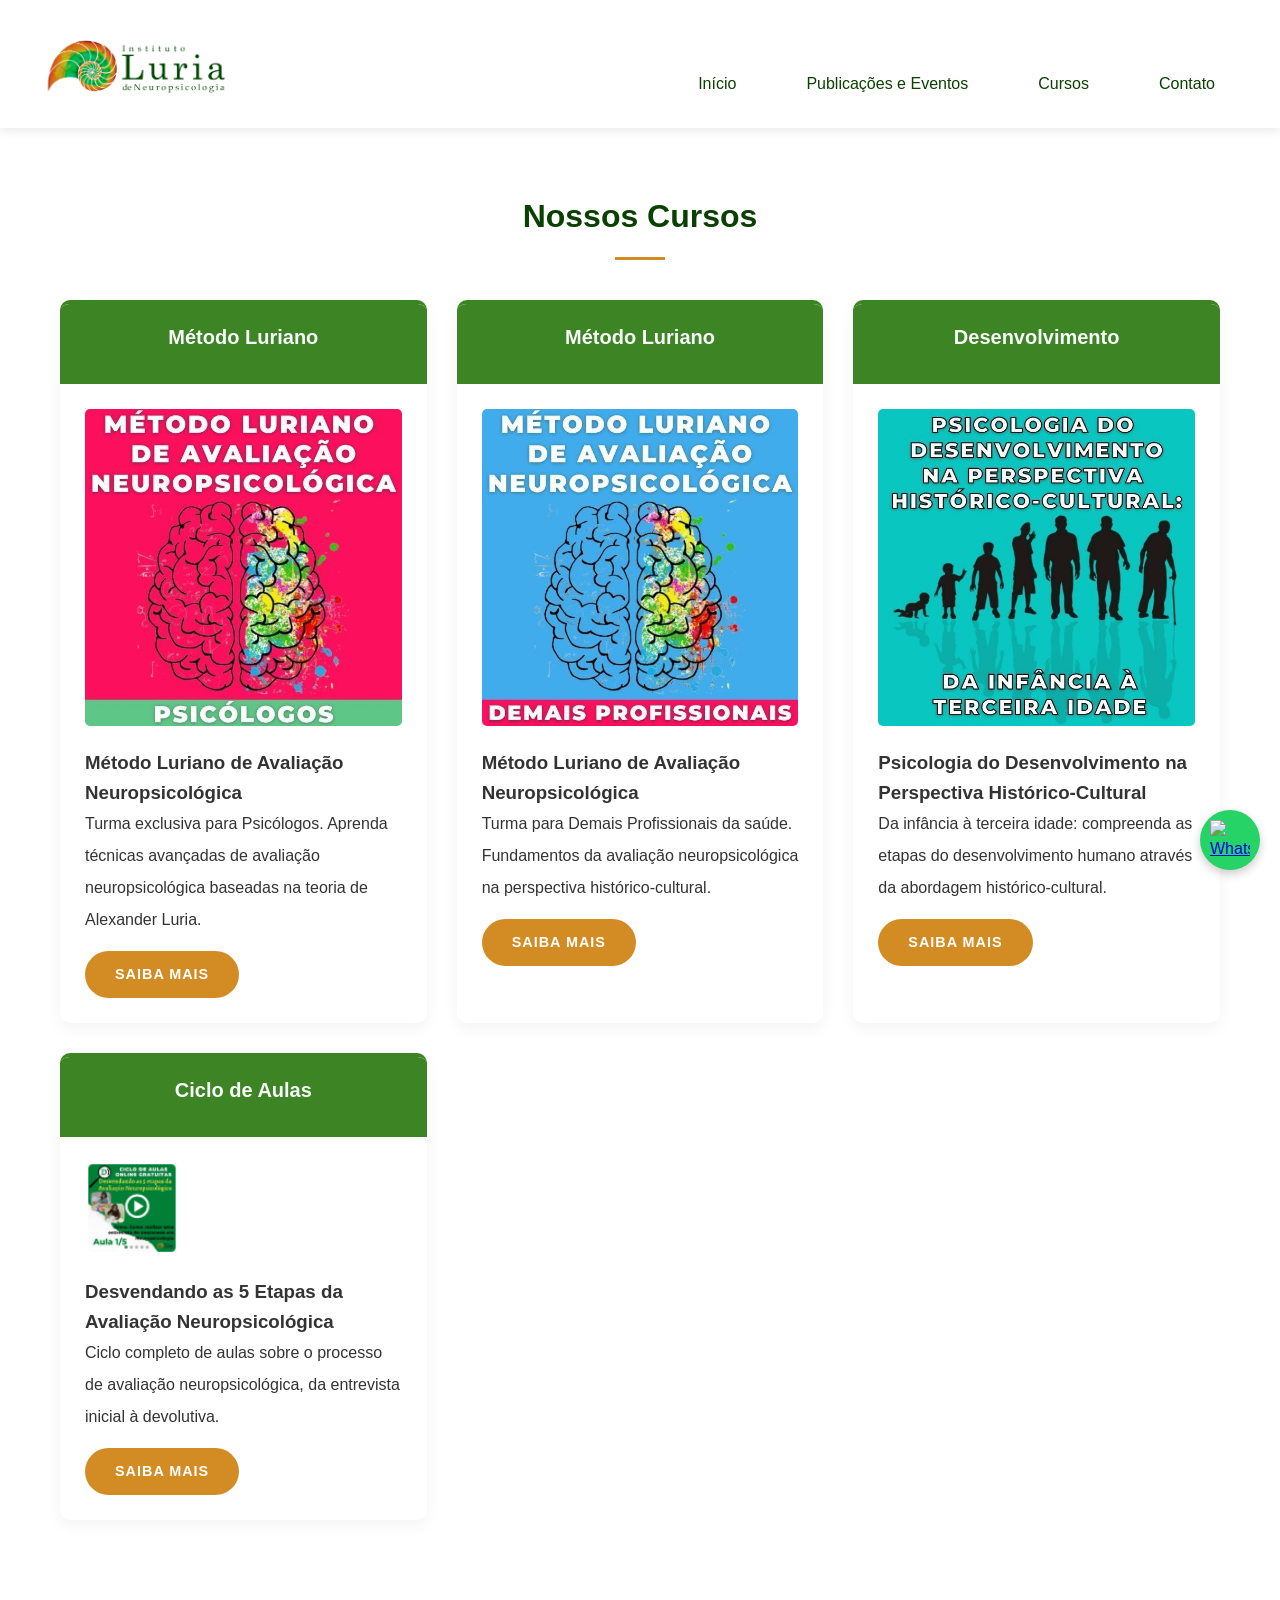
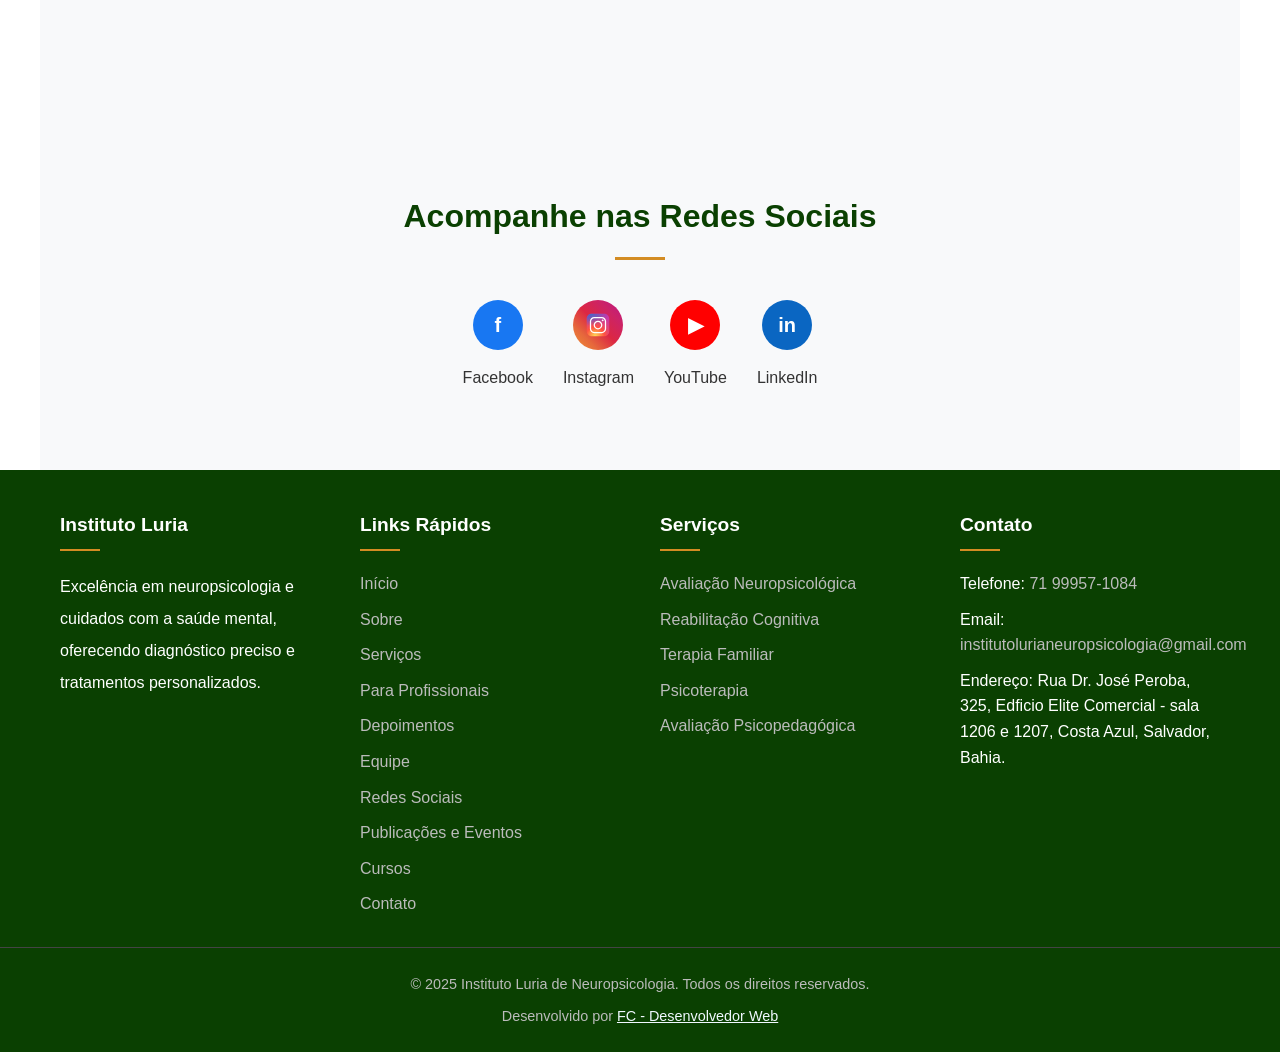
==== commit 440495e6: "atualiza: adiciona novas sessões de serviços para profissionais e depoimentos, também refatora css" ====
--- a/cursos.html
+++ b/cursos.html
@@ -34,13 +34,21 @@
     <meta property="og:image" content="./img/luria-logo-horizontal.jpeg">
     <meta property="og:url" content="https://institutoluria.com.br">
     <meta name="robots" content="index, follow">
+    <meta name="apple-mobile-web-app-title" content="Instituto Luria" />
 
     <link rel="shortcut icon" href="./img/favicon-16x16.png" type="image/x-icon">
+    <link rel="icon" type="image/png" href="/img/favicon-96x96.png" sizes="96x96" />
+    <link rel="icon" type="image/svg+xml" href="/img/favicon.svg" />
+    <link rel="shortcut icon" href="/img/favicon.ico" />
+    <link rel="apple-touch-icon" sizes="180x180" href="/img/apple-touch-icon.png" />
+    <link rel="manifest" href="/img/site.webmanifest" />
 
     <link rel="stylesheet" href="css/style.css">
+    <link rel="stylesheet" href="css/header-nav.css">
     <link rel="stylesheet" href="css/social-media.css">
     <link rel="stylesheet" href="css/carousel.css">
     <link rel="stylesheet" href="css/publicacoes.css">
+    <link rel="stylesheet" href="css/media-queries.css">
 </head>
 
 <body>
@@ -54,16 +62,21 @@
         <button class="mobile-menu-btn">☰</button>
         <nav id="main-nav">
             <ul>
-                <li><a href="index.html#inicio">Início</a></li>
-                <li><a href="index.html#sobre">Sobre</a></li>
-                <li><a href="index.html#servicos">Serviços</a></li>
-                <li><a href="index.html#equipe">Equipe</a></li>
-                <li><a href="index.html#contato">Contato</a></li>
-                <li><a href="index.html#redes-sociais">Redes Sociais</a></li>
-
+                <li class="has-submenu">
+                    <a href="index.html#inicio">Início</a>
+                    <ul class="submenu">
+                        <li><a href="index.html#sobre">Sobre</a></li>
+                        <li><a href="index.html#servicos">Serviços</a></li>
+                        <li><a href="index.html#para-profissionais">Para Profissionais</a></li>
+                        <li><a href="index.html#depoimentos">Depoimentos</a></li>
+                        <li><a href="index.html#equipe">Equipe</a></li>
+                        <li><a href="index.html#redes-sociais">Redes Sociais</a></li>
+                    </ul>
+                </li>
                 <li><a href="publicacoes.html">Publicações e Eventos</a></li>
                 <li><a href="cursos.html">Cursos</a></li>
-                <li><a href="">Blog</a></li>   
+                <li><a href="index.html#contato">Contato</a></li>
+                <!-- <li><a href="">Blog</a></li> -->
             </ul>
         </nav>
     </div>
@@ -180,13 +193,15 @@
                 <li><a href="index.html#inicio">Início</a></li>
                 <li><a href="index.html#sobre">Sobre</a></li>
                 <li><a href="index.html#servicos">Serviços</a></li>
+                <li><a href="index.html#para-profissionais">Para Profissionais</a></li>
+                <li><a href="index.html#depoimentos">Depoimentos</a></li>
                 <li><a href="index.html#equipe">Equipe</a></li>
-                <li><a href="index.html#contato">Contato</a></li>
                 <li><a href="index.html#redes-sociais">Redes Sociais</a></li>
-                
+
                 <li><a href="publicacoes.html">Publicações e Eventos</a></li>
                 <li><a href="cursos.html">Cursos</a></li>
-                <li><a href="">Blog</a></li>
+                <li><a href="index.html#contato">Contato</a></li>
+                <!-- <li><a href="">Blog</a></li> -->
             </ul>
         </div>
         <div class="footer-column">
@@ -217,7 +232,8 @@
 
 <script src="js/scripts.js"></script>
 <script src="js/carousel.js"></script>
-
+<script src="js/side-nav.js"></script>
+<script src="js/component-share-button.js"></script>
 </body>
 
 </html>
--- a/css/style.css
+++ b/css/style.css
@@ -3,6 +3,7 @@
     --primary-dark-green: #0A4001;
     --primary-medium-green: #1A6C14;
     --primary-light-green: #3D8424;
+    --primary-light-green-rgb: 61, 132, 36;
     --primary-light-green-rgb: 26, 108, 20;
     --accent-amber: #D38C23;
     --accent-light-amber: #F4B942;
@@ -25,90 +26,8 @@
     color: var(--text-color);
     background-color: var(--background-color);
 }
-
-/* Header */
-header {
-    background: var(--background-color);
-    color: var(--primary-dark-green);
-    padding: 1rem;
-    position: fixed;
-    width: 100%;
-    top: 0;
-    z-index: 1000;
-    box-shadow: 0 2px 10px rgba(0, 0, 0, 0.1);
-}
-
-.header-container {
-    max-width: 1200px;
-    margin: 0 auto;
-    display: flex;
-    justify-content: space-between;
-    align-items: center;
-}
-
-.logo {
-    display: flex;
-    align-items: center;
-    gap: 15px;
-}
-
-.logo img {
-    height: 80px;
-    width: auto;
-}
-
-/* 
-.logo h1 {
-    font-size: 1.5rem;
-    font-weight: 600;
-} 
-*/
-
-#main-nav {
-    margin-top: 40px;
-    background-color: var(--background-color);
-}
-
-nav ul {
-    display: flex;
-    list-style: none;
-    background-color: var(--background-color);
-}
-
-nav ul li {
-    margin-left: 20px;
-}
-
-nav ul li a {
-    color: var(--primary-dark-green);
-    text-decoration: none;
-    font-weight: 500;
-    transition: all 0.3s ease;
-    padding: 5px 10px;
-    border-radius: 4px;
-}
-
-nav ul li a:hover {
-    background-color: var(--primary-medium-green);
-    color: var(--light-color)
-}
-
-.mobile-menu-btn {
-    display: none;
-    background: none;
-    border: none;
-    color: var(--primary-dark-green);
-    font-size: 1.5rem;
-    cursor: pointer;
-}
-
-main::before {
-    content: "";
-    display: block;
-    height: 111px;
-    margin-top: 0px;
-    visibility: hidden;
-    pointer-events: none;
+p {
+    line-height: 2rem;
 }
 
 /* Hero Section */
@@ -168,7 +87,7 @@
     box-shadow: 0 5px 15px rgba(0, 0, 0, 0.1);
 }
 
-/* Seção Sobre */
+/* Seção - estilo genérico */
 .section {
     padding: 80px 20px;
     max-width: 1200px;
@@ -205,6 +124,23 @@
     margin: 15px auto 0;
 }
 
+.section-title h3 {
+    font-size: 1.5rem;
+    color: var(--primary-dark-green);
+    display: inline-block;
+    margin-top: 0;
+    margin-bottom: 0;
+}
+
+.section-title h3::after {
+    content: '';
+    width: 50px;
+    height: 3px;
+    background-color: var(--accent-amber);
+    display: block;
+    margin: 15px auto 0;
+}
+/* Sobre */
 .about-content {
     display: grid;
     grid-template-columns: 1fr 1fr;
@@ -275,6 +211,34 @@
     font-size: 20px;
     margin-bottom: 15px;
     color: var(--light-color);
+}
+
+/* Depoimentos, testimonials */
+.testimonials-container {
+    display: grid;
+    grid-column: auto;
+    gap: 30px;
+} 
+.testimonial-card {
+    display: flex;
+    flex-direction: column;
+    gap: 10px;
+
+    padding: 20px;
+    border-radius: 10px;
+    border-left: 4px solid var(--primary-light-green);
+    box-shadow: 0 15px 30px rgba(0, 0, 0, 0.1);
+}
+.testimonial-card p {
+    text-align: center;
+    line-height: 2rem;
+    font-style: italic;
+}
+.testimonial-name {
+    color: var(--primary-light-green);
+    font-style: normal !important;
+    font-weight: bold;
+    margin-top: 10px;
 }
 
 /* Equipe */
@@ -301,7 +265,7 @@
 
 .member-photo {
     width: 100%;
-    height: 250px;
+    /* height: 250px; */
     object-fit: cover;
 }
 
@@ -359,48 +323,8 @@
     margin-bottom: 5px;
 }
 
-/* .contact-form form {
-    display: grid;
-    gap: 15px;
-}
-
-.form-group {
-    display: flex;
-    flex-direction: column;
-}
-
-.form-group label {
-    margin-bottom: 5px;
-    font-weight: 500;
-}
-
-.form-group input,
-.form-group textarea {
-    padding: 10px;
-    border: 1px solid #ddd;
-    border-radius: 4px;
-    font-size: 1rem;
-}
-
-.form-group textarea {
-    min-height: 120px;
-    resize: vertical;
-}
-
-.form-button {
-    background-color: var(--primary-dark-green);
-    color: white;
-    border: none;
-    padding: 12px;
-    border-radius: 4px;
-    font-weight: 600;
-    cursor: pointer;
-    transition: all 0.3s ease;
-}
-
-.form-button:hover {
-    background-color: var(--primary-medium-green);
-} */
+/* Botões compatilhar */
+
 
 /* Link do WhatsApp */
 .whatsapp-link {
@@ -498,72 +422,4 @@
     border-top: 1px solid #444;
     color: #bbb;
     font-size: 0.9rem;
-}
-
-/* Media Queries */
-@media (max-width: 992px) {
-
-    .about-content,
-    .contact-content {
-        grid-template-columns: 1fr;
-    }
-
-    .about-image {
-        order: -1;
-    }
-}
-
-@media (max-width: 1000px) {
-    .mobile-menu-btn {
-        display: block;
-    }
-
-    nav {
-        position: fixed;
-        top: 70px;
-        left: 0;
-        width: 100%;
-        background-color: var(--primary-dark-green);
-        padding: 20px;
-        box-shadow: 0 10px 20px rgba(0, 0, 0, 0.1);
-        opacity: 0;
-        visibility: hidden;
-        transition: opacity 0.3s ease, visibility 0.3s ease;
-    }
-    
-    nav.active {
-        opacity: 1;
-        visibility: visible;
-    }
-
-    nav ul {
-        flex-direction: column;
-    }
-
-    nav ul li {
-        margin: 10px 0;
-    }
-
-    .hero h2 {
-        font-size: 2rem;
-    }
-
-    .hero p {
-        font-size: 1rem;
-    }
-
-    .section {
-        padding: 60px 20px;
-    }
-}
-
-@media (max-width: 576px) {
-    .logo h1 {
-        font-size: 1.2rem;
-    }
-
-    .service-card,
-    .team-member {
-        min-width: 100%;
-    }
 }
--- a/css/header-nav.css
+++ b/css/header-nav.css
@@ -0,0 +1,136 @@
+/* Header e nav*/
+header {
+    background: var(--background-color);
+    color: var(--primary-dark-green);
+    padding: 1rem;
+    position: fixed;
+    width: 100%;
+    top: 0;
+    z-index: 1000;
+    box-shadow: 0 2px 10px rgba(0, 0, 0, 0.1);
+}
+
+.header-container {
+    max-width: 1200px;
+    margin: 0 auto;
+    display: flex;
+    justify-content: space-between;
+    align-items: center;
+}
+
+.logo {
+    display: flex;
+    align-items: center;
+    gap: 15px;
+}
+
+.logo img {
+    height: 80px;
+    width: auto;
+}
+
+/* 
+.logo h1 {
+    font-size: 1.5rem;
+    font-weight: 600;
+} 
+*/
+
+#main-nav {
+    margin-top: 40px;
+    background-color: var(--background-color);
+}
+
+nav ul {
+    display: flex;
+    list-style: none;
+    background-color: var(--background-color);
+}
+
+nav ul li {
+    position: relative;
+    padding: 15px;
+    transition: background-color 0.3s ease;
+}
+
+nav ul li a:hover {
+    color: var(--light-color);
+}
+
+/* Estilos do submenu */
+.has-submenu {
+    position: relative;
+}
+
+.submenu {
+    display: none;
+    position: absolute;
+    top: 100%;
+    left: 0;
+    background-color: var(--background-color);
+    min-width: 200px;
+    box-shadow: 0 2px 5px rgba(0, 0, 0, 0.2);
+    z-index: 1000;
+    flex-direction: column;
+}
+
+.has-submenu:hover .submenu {
+    display: flex;
+}
+
+.submenu li {
+    width: 95%;
+    padding: 10px 15px;
+    border-radius: 4px
+}
+
+.submenu li a:hover {
+    background-color: var(--primary-medium-green);
+}
+
+.submenu li a {
+    color: var(--primary-dark-green);
+    text-decoration: none;
+    display: block;
+    width: 100%;
+}
+
+.submenu li:hover > a {
+    color: var(--light-color);
+}
+
+nav ul li {
+    margin-left: 20px;
+}
+
+nav ul li a {
+    color: var(--primary-dark-green);
+    text-decoration: none;
+    font-weight: 500;
+    transition: all 0.3s ease;
+    padding: 5px 10px;
+    border-radius: 4px;
+}
+
+nav ul li a:hover {
+    background-color: var(--primary-medium-green);
+    color: var(--light-color)
+}
+
+.mobile-menu-btn {
+    display: none;
+    background: none;
+    border: none;
+    color: var(--primary-dark-green);
+    font-size: 1.5rem;
+    cursor: pointer;
+}
+
+main::before {
+    content: "";
+    display: block;
+    height: 111px;
+    margin-top: 0px;
+    visibility: hidden;
+    pointer-events: none;
+}
--- a/css/carousel.css
+++ b/css/carousel.css
@@ -1,19 +1,17 @@
-
 .carousel-container {
     position: relative;
     width: 90%;
     max-width: 1200px;
+    margin: 0 auto; /* Centraliza horizontalmente */
     overflow: hidden;
     border-radius: 8px;
     box-shadow: 0 15px 30px rgba(0, 0, 0, 0.1);
-    height: auto;
-    aspect-ratio: 16/9; /* Mantém proporção de aspecto padrão */
+    aspect-ratio: 1/1; /* Proporção quadrada */
 }
 
-/* Para telas muito pequenas, ajusta a proporção para evitar que fique muito alto */
 @media (max-width: 500px) {
     .carousel-container {
-        aspect-ratio: 4/3;
+        aspect-ratio: 1/1; /* Mantém quadrado mesmo em telas pequenas */
     }
 }
 
@@ -50,7 +48,6 @@
     z-index: 10; /* Garante que os controles fiquem acima das imagens */
 }
 
-/* Torna os botões menores em dispositivos móveis */
 @media (max-width: 768px) {
     .carousel-control {
         width: 30px;
@@ -110,10 +107,9 @@
     transform: scale(1.2);
 }
 
-/* Caso decida usar tags <img> em vez de background-image */
 .carousel-item img {
     width: 100%;
     height: 100%;
     object-fit: cover; /* Mantém a proporção da imagem e cobre todo o espaço */
     display: block;
-}+}
--- a/css/publicacoes.css
+++ b/css/publicacoes.css
@@ -126,6 +126,18 @@
     margin-bottom: 8px;
 }
 
+.artigo-image-box {
+    padding: 20px;
+    display: flex;
+    flex-direction: column;
+    align-items: center;
+}
+
+.artigo-image-box img {
+    width: 90%;
+    max-width: 250px;
+}
+
 .artigo-autores {
     font-style: italic;
     color: #666;
@@ -147,12 +159,11 @@
     display: inline-block;
     color: var(--primary-medium-green);
     font-weight: 500;
-    text-decoration: none;
     transition: all 0.3s ease;
 }
 
 .artigo-link:hover {
-    color: var(--primary-dark-green);
+    color: var(--accent-amber);
     text-decoration: underline;
 }
 
@@ -236,7 +247,8 @@
     font-weight: bold;
 }
 
-.evento-mes, .evento-ano {
+.evento-mes,
+.evento-ano {
     font-size: 0.9rem;
 }
 
@@ -343,16 +355,92 @@
     text-decoration: underline;
 }
 
-/* Media Queries */
+/* Estilos para o menu de navegação lateral */
+.side-nav {
+    position: fixed;
+    top: 138px;
+    transform: translateY(-50%);
+    background-color: var(--light-color);
+    padding: 5px 16px;
+    border-radius: 0;
+    z-index: 100;
+    opacity: 0;
+    visibility: hidden;
+    transition: opacity 0.3s ease, visibility 0.3s ease;
+    width: 100%;
+    overflow-x: auto;
+    scrollbar-width: none;
+    /* Firefox */
+    -ms-overflow-style: none;
+    /* IE and Edge */
+    box-shadow: 0 2px 10px rgba(0, 0, 0, 0.1);
+}
+
+.side-nav::-webkit-scrollbar {
+    display: none;
+    /* Chrome, Safari, Opera */
+}
+
+.side-nav.visible {
+    opacity: 1;
+    visibility: visible;
+}
+
+.side-nav ul {
+    display: flex;
+    flex-direction: row;
+    gap: 1rem;
+    max-width: 1200px;
+    
+    list-style: none;
+    padding: 0;
+    margin: 0 auto;
+}
+
+.side-nav li {
+    margin: 10px 0;
+}
+
+.side-nav a {
+    color: var(--text-color);
+    text-decoration: none;
+    font-size: 0.9rem;
+    font-weight: 500;
+    transition: all 0.3s ease;
+    display: block;
+    padding: 5px 10px;
+    border-radius: 5px;
+    box-shadow: 0 1px 7px rgba(0, 0, 0, 0.2);
+    ;
+    white-space: nowrap;
+}
+
+.side-nav a:hover {
+    color: var(--primary-medium-green);
+    background-color: var(--light-color);
+}
+
+.side-nav a.active {
+    color: white;
+    background-color: var(--primary-medium-green);
+}
+
+/* Media query para esconder em telas menores */
+/* @media (max-width: 1200px) {
+    .side-nav {
+        display: none;
+    }
+} */
+
 @media (max-width: 992px) {
     .evento-card {
         grid-template-columns: 1fr;
     }
-    
+
     .evento-image {
         height: 250px;
     }
-    
+
     .eventos-passados {
         grid-template-columns: 1fr;
     }
@@ -362,7 +450,7 @@
     .artigo-item {
         flex-direction: column;
     }
-    
+
     .artigo-data {
         flex-direction: row;
         width: 100%;
@@ -370,7 +458,7 @@
         gap: 10px;
         justify-content: center;
     }
-    
+
     .eventos-container {
         gap: 20px;
     }
--- a/css/media-queries.css
+++ b/css/media-queries.css
@@ -0,0 +1,83 @@
+/* Media Queries */
+@media (max-width: 992px) {
+
+    .about-content,
+    .contact-content {
+        grid-template-columns: 1fr;
+    }
+
+    .about-image {
+        order: -1;
+    }
+}
+
+@media (max-width: 1240px) {
+    .mobile-menu-btn {
+        display: block;
+    }
+
+    nav {
+        position: fixed;
+        top: 70px;
+        left: 0;
+        width: 100%;
+        background-color: var(--primary-dark-green);
+        padding: 20px;
+        box-shadow: 0 10px 20px rgba(0, 0, 0, 0.1);
+        opacity: 0;
+        visibility: hidden;
+        transition: opacity 0.3s ease, visibility 0.3s ease;
+    }
+
+    nav.active {
+        opacity: 1;
+        visibility: visible;
+    }
+
+    nav ul {
+        flex-direction: column;
+    }
+
+    nav ul li {
+        margin: 0;
+    }
+
+    .has-submenu:hover .submenu {
+        display: block;
+    }
+
+    .submenu {
+        position: static;
+        top: 100%;
+        left: 0;
+        display: block;
+        background-color: var(--background-color);
+        min-width: 200px;
+        box-shadow: none;
+        z-index: 1000;
+        flex-direction: column;
+    }
+
+    .hero h2 {
+        font-size: 2rem;
+    }
+
+    .hero p {
+        font-size: 1rem;
+    }
+
+    .section {
+        padding: 60px 20px;
+    }
+}
+
+@media (max-width: 576px) {
+    .logo h1 {
+        font-size: 1.2rem;
+    }
+
+    .service-card,
+    .team-member {
+        min-width: 100%;
+    }
+}
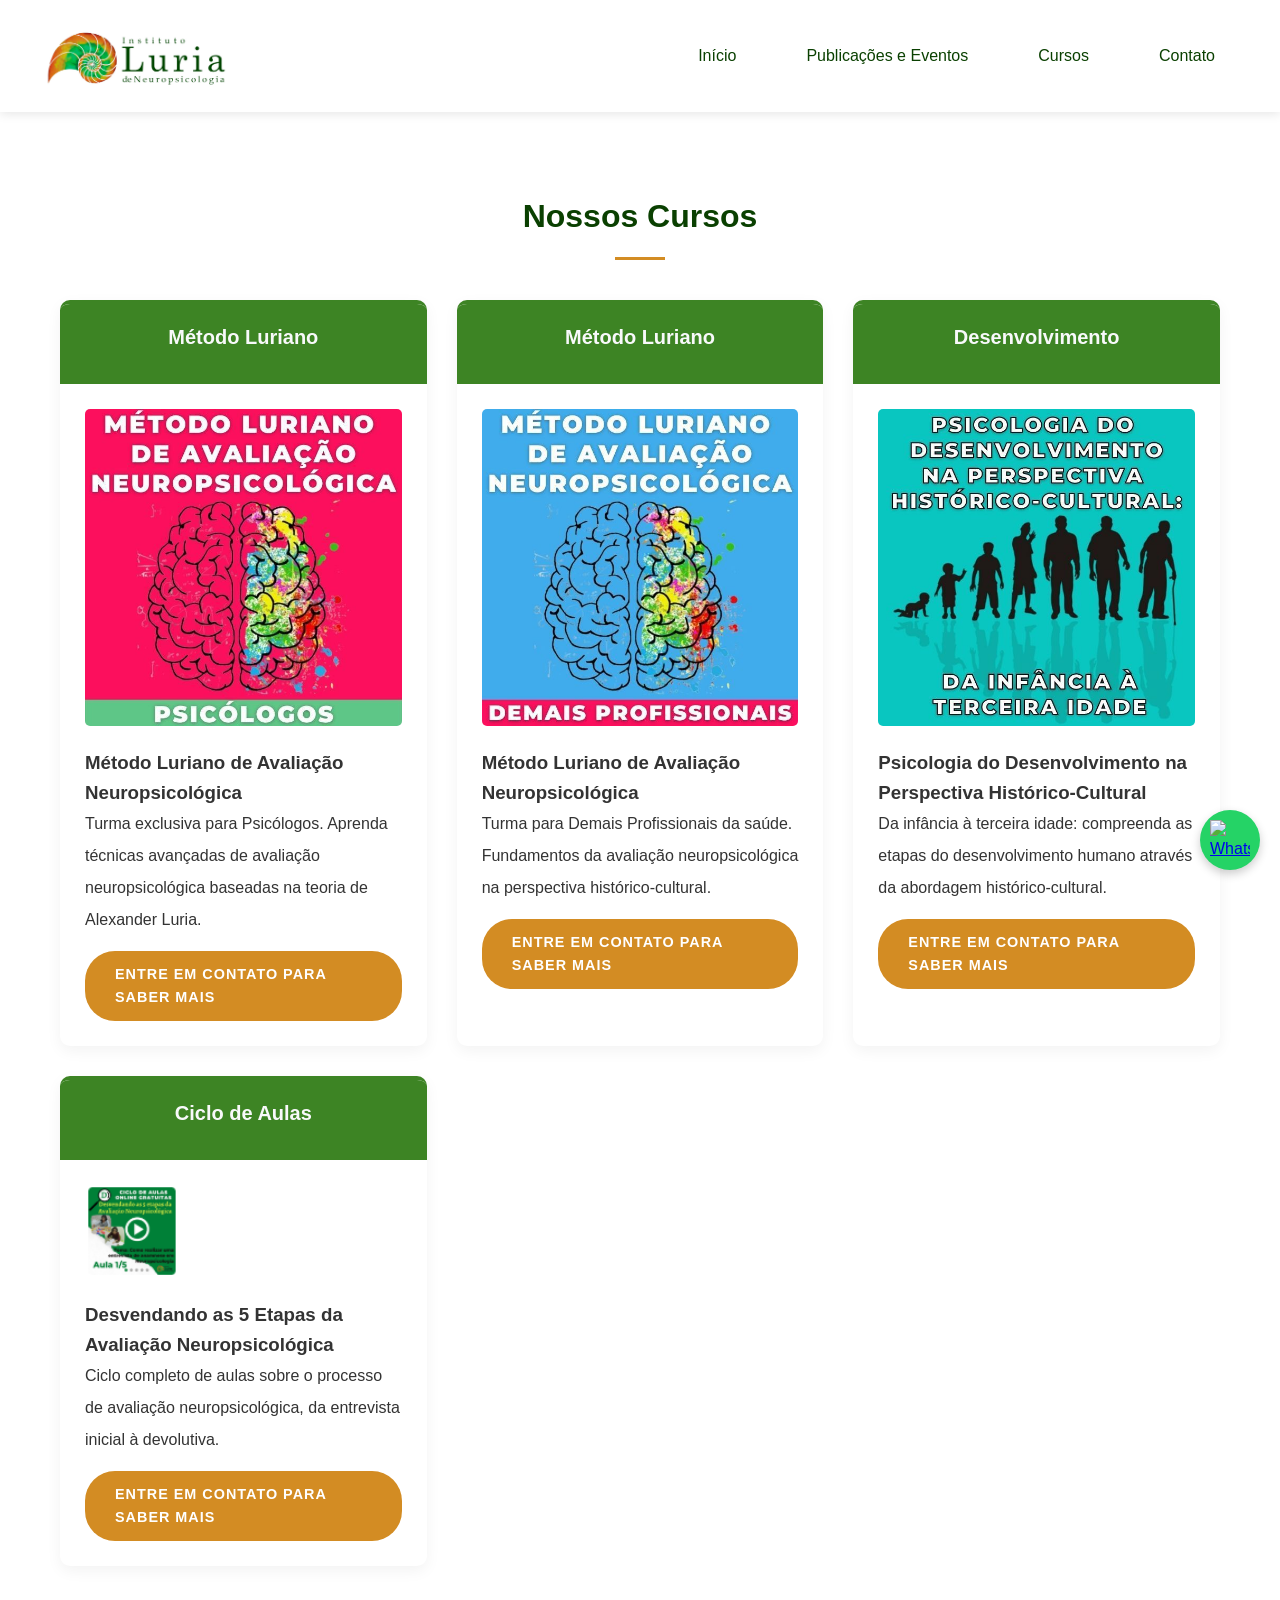
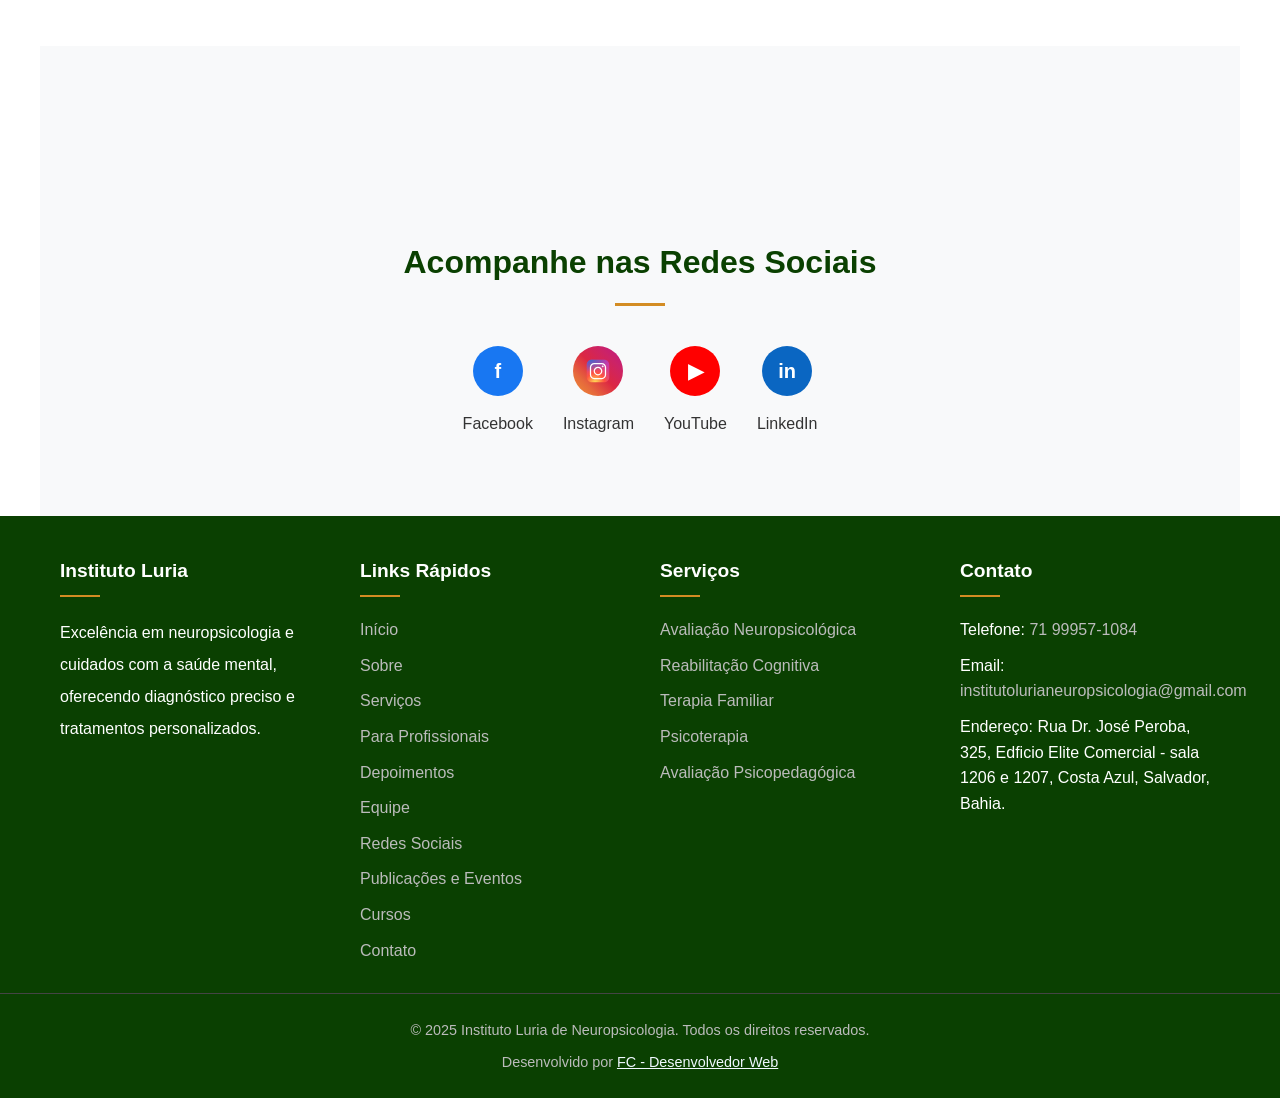
==== commit 86f47f44: "Atualiza: adiciona depoimento de aluno, remove links dos cursos da hotmart devido a sustpensão tempo" ====
--- a/cursos.html
+++ b/cursos.html
@@ -97,7 +97,7 @@
                 <img src="./img/metodo-luriano-de-aval-neuro-propsi.jpg" alt="Método Luriano para Psicólogos" style="width: 100%; height: auto; border-radius: 5px; margin-bottom: 15px;">
                 <h3>Método Luriano de Avaliação Neuropsicológica</h3>
                 <p>Turma exclusiva para Psicólogos. Aprenda técnicas avançadas de avaliação neuropsicológica baseadas na teoria de Alexander Luria.</p>
-                <a href="https://pay.hotmart.com/L56536797M?checkoutMode=10" class="cta-button" style="margin-top: 15px; display: inline-block; font-size: 0.9rem;">Saiba Mais</a>
+                <a href="https://wa.me/5571999571084" class="cta-button" style="margin-top: 15px; display: inline-block; font-size: 0.9rem;">Entre em contato para saber mais</a>
             </div>
         </div>
         
@@ -110,7 +110,7 @@
                 <img src="./img/metodo-luriano-de-aval-neuro-demais.jpg" alt="Método Luriano para Demais Profissionais" style="width: 100%; height: auto; border-radius: 5px; margin-bottom: 15px;">
                 <h3>Método Luriano de Avaliação Neuropsicológica</h3>
                 <p>Turma para Demais Profissionais da saúde. Fundamentos da avaliação neuropsicológica na perspectiva histórico-cultural.</p>
-                <a href="https://pay.hotmart.com/Q57170187B?checkoutMode=10" class="cta-button" style="margin-top: 15px; display: inline-block; font-size: 0.9rem;">Saiba Mais</a>
+                <a href="https://wa.me/5571999571084" class="cta-button" style="margin-top: 15px; display: inline-block; font-size: 0.9rem;">Entre em contato para saber mais</a>
             </div>
         </div>
         
@@ -123,7 +123,7 @@
                 <img src="./img/psicologia-do-desenv.jpg" alt="Psicologia do Desenvolvimento" style="width: 100%; height: auto; border-radius: 5px; margin-bottom: 15px;">
                 <h3>Psicologia do Desenvolvimento na Perspectiva Histórico-Cultural</h3>
                 <p>Da infância à terceira idade: compreenda as etapas do desenvolvimento humano através da abordagem histórico-cultural.</p>
-                <a href="https://pay.hotmart.com/G76523722C?checkoutMode=10" class="cta-button" style="margin-top: 15px; display: inline-block; font-size: 0.9rem;">Saiba Mais</a>
+                <a href="https://wa.me/5571999571084" class="cta-button" style="margin-top: 15px; display: inline-block; font-size: 0.9rem;">Entre em contato para saber mais</a>
             </div>
         </div>
         
@@ -136,7 +136,7 @@
                 <img src="./img/ciclo-de-aulas.png" alt="Ciclo de Aulas Avaliação Neuropsicológica" style="width: 30%; height: auto; border-radius: 5px; margin-bottom: 15px;">
                 <h3>Desvendando as 5 Etapas da Avaliação Neuropsicológica</h3>
                 <p>Ciclo completo de aulas sobre o processo de avaliação neuropsicológica, da entrevista inicial à devolutiva.</p>
-                <a href="https://pay.hotmart.com/D61655004X" class="cta-button" style="margin-top: 15px; display: inline-block; font-size: 0.9rem;">Saiba Mais</a>
+                <a href="https://wa.me/5571999571084" class="cta-button" style="margin-top: 15px; display: inline-block; font-size: 0.9rem;">Entre em contato para saber mais</a>
             </div>
         </div>
     </div>
--- a/css/header-nav.css
+++ b/css/header-nav.css
@@ -37,7 +37,7 @@
 */
 
 #main-nav {
-    margin-top: 40px;
+    margin-top: 0;
     background-color: var(--background-color);
 }
 
--- a/css/publicacoes.css
+++ b/css/publicacoes.css
@@ -358,7 +358,7 @@
 /* Estilos para o menu de navegação lateral */
 .side-nav {
     position: fixed;
-    top: 138px;
+    top: 143px;
     transform: translateY(-50%);
     background-color: var(--light-color);
     padding: 5px 16px;
